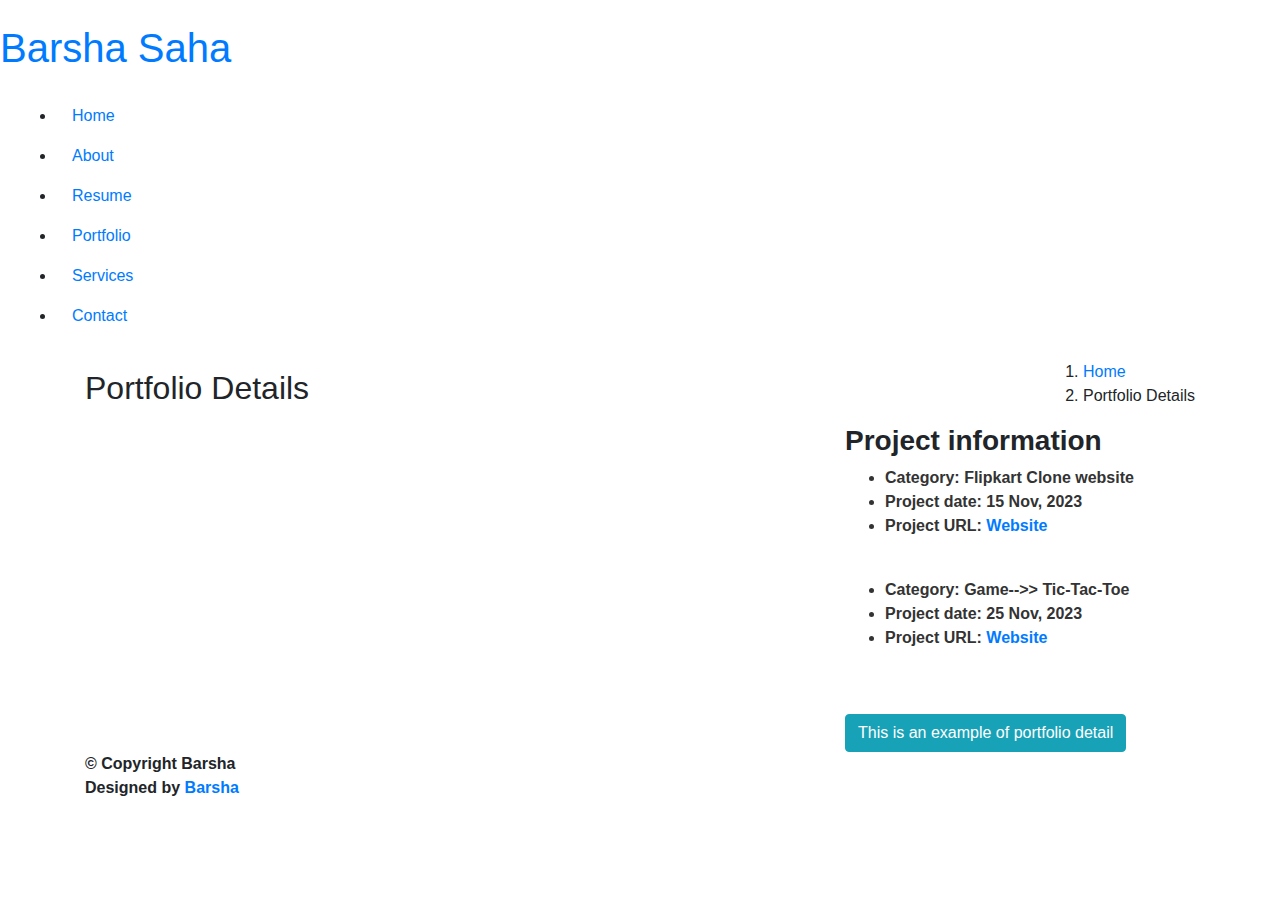
==== project-details.html @ 7800660f "Add files via upload" ====
<!DOCTYPE html>
<html lang="en">

<head>
  <meta charset="utf-8">
  <meta content="width=device-width, initial-scale=1.0" name="viewport">

  <title>Project</title>
  <meta content="" name="description">
  <meta content="" name="keywords">

  <!-- Favicons -->
  <link href="assets/img/favicon.png" rel="icon">
  <link href="assets/img/apple-touch-icon.png" rel="apple-touch-icon">

  <!-- Google Fonts -->
  <link href="https://fonts.googleapis.com/css?family=Open+Sans:300,300i,400,400i,600,600i,700,700i|Raleway:300,300i,400,400i,500,500i,600,600i,700,700i|Poppins:300,300i,400,400i,500,500i,600,600i,700,700i" rel="stylesheet">

  <!-- Vendor CSS Files -->
  <link href="assets/vendor/aos/aos.css" rel="stylesheet">
  <link href="assets/vendor/bootstrap/css/bootstrap.min.css" rel="stylesheet">
  <link href="assets/vendor/bootstrap-icons/bootstrap-icons.css" rel="stylesheet">
  <link href="assets/vendor/boxicons/css/boxicons.min.css" rel="stylesheet">
  <link href="assets/vendor/glightbox/css/glightbox.min.css" rel="stylesheet">
  <link href="assets/vendor/swiper/swiper-bundle.min.css" rel="stylesheet">

  <!-- Template Main CSS File -->
  <link href="assets/css/style.css" rel="stylesheet">
   <!-- Bootstrap CSS link -->
<link href="https://maxcdn.bootstrapcdn.com/bootstrap/4.5.2/css/bootstrap.min.css" rel="stylesheet">

  <!-- =======================================================
  * Template Name: iPortfolio
  * Updated: Sep 18 2023 with Bootstrap v5.3.2
  * Template URL: https://bootstrapmade.com/iportfolio-bootstrap-portfolio-websites-template/
  * Author: BootstrapMade.com
  * License: https://bootstrapmade.com/license/
  ======================================================== -->
</head>

<body>

  <!-- ======= Mobile nav toggle button ======= -->
  <i class="bi bi-list mobile-nav-toggle d-xl-none"></i>

  <!-- ======= Header ======= -->
  <header id="header">
    <div class="d-flex flex-column">

      <div class="profile">
        <img src="assets/img/profile-img.jpg" alt="" class="img-fluid rounded-circle">
        <h1 class="text-light"><a href="index.html">Barsha Saha</a></h1>
        <div class="social-links mt-3 text-center">
          <a href="#" class="twitter"><i class="bx bxl-twitter"></i></a>
          <a href="#" class="facebook"><i class="bx bxl-facebook"></i></a>
          <a href="#" class="instagram"><i class="bx bxl-instagram"></i></a>
          <a href="#" class="google-plus"><i class="bx bxl-skype"></i></a>
          <a href="#" class="linkedin"><i class="bx bxl-linkedin"></i></a>
        </div>
      </div>

      <nav id="navbar" class="nav-menu navbar">
        <ul>
          <li><a href="#hero" class="nav-link scrollto active"><i class="bx bx-home"></i> <span>Home</span></a></li>
          <li><a href="#about" class="nav-link scrollto"><i class="bx bx-user"></i> <span>About</span></a></li>
          <li><a href="#resume" class="nav-link scrollto"><i class="bx bx-file-blank"></i> <span>Resume</span></a></li>
          <li><a href="#portfolio" class="nav-link scrollto"><i class="bx bx-book-content"></i> <span>Portfolio</span></a></li>
          <li><a href="#services" class="nav-link scrollto"><i class="bx bx-server"></i> <span>Services</span></a></li>
          <li><a href="#contact" class="nav-link scrollto"><i class="bx bx-envelope"></i> <span>Contact</span></a></li>
        </ul>
      </nav><!-- .nav-menu -->
    </div>
  </header><!-- End Header -->

  <main id="main">

    <!-- ======= Breadcrumbs ======= -->
    <section id="breadcrumbs" class="breadcrumbs">
      <div class="container">

        <div class="d-flex justify-content-between align-items-center">
          <h2>Portfolio Details</h2>
          <ol>
            <li><a href="index.html">Home</a></li>
            <li>Portfolio Details</li>
          </ol>
        </div>

      </div>
    </section><!-- End Breadcrumbs -->

    <!-- ======= Portfolio Details Section ======= -->
    <section id="portfolio-details" class="portfolio-details">
      <div class="container">

        <div class="row gy-4">

          <div class="col-lg-8">
            <div class="portfolio-details-slider swiper">
              <div class="swiper-wrapper align-items-center">

                <div class="swiper-slide">
                  <img src="assets/img/portfolio/portfolio-details-1.jpg" alt="">
                </div>

                <div class="swiper-slide">
                  <img src="assets/img/portfolio/portfolio-details-2.jpg" alt="">
                </div>

                <div class="swiper-slide">
                  <img src="assets/img/portfolio/portfolio-details-3.jpg" alt="">
                </div>

              </div>
              <div class="swiper-pagination"></div>
            </div>
          </div>

          <div class="col-lg-4">
    <div class="portfolio-info">
        <h3><strong>Project information<strong></h3>
       <ul style="font-family: Arial, sans-serif; font-size: 16px; font-weight: bold; color: #333;">
    <li>Category: Flipkart Clone website</li>
    <li>Project date: 15 Nov, 2023</li>
    <li>Project URL: <a href="https://techbarsha.github.io/flipcart_clone-fronted/">Website</a></li>
</ul>
<br>
<ul style="font-family: Arial, sans-serif; font-size: 16px; font-weight: bold; color: #333;">
    <li>Category: Game-->> Tic-Tac-Toe</li>
    <li>Project date: 25 Nov, 2023</li>
    <li>Project URL: <a href="https://techbarsha.github.io/tic-tac-toe/">Website</a></li>
</ul>

    </div>
    <br><br><span></span>
    <div class="portfolio-description">
        <!-- Button to trigger the collapse -->
        <button type="button" class="btn btn-info" data-toggle="collapse" data-target="#collapseContent">
            This is an example of portfolio detail
        </button>

        <!-- Collapsible content -->
        <div id="collapseContent" class="collapse">
            <p style="font-family: Arial, sans-serif; font-size: 16px; font-weight: bold; color: #333;">
                I am a passionate web developer and graphic designer, dedicated to creating visually stunning and user-friendly websites. With expertise in front-end and back-end development, I strive to bring ideas to life through captivating designs and seamless functionality. In addition to my skills in web development and design, I have a strong interest in digital forensics, Python, web development, and the C language. Whether you're looking for a visually captivating website or a compelling graphic design, I am here to bring your ideas to life. Let's work together to create something exceptional and make a positive impact in our respective fields. Thank you for visiting my website, and I look forward to connecting with you soon!
            </p>
        </div>
    </div>
</div>

    </section><!-- End Portfolio Details Section -->

  </main><!-- End #main -->

  <!-- ======= Footer ======= -->
  <footer id="footer">
    <div class="container">
      <div class="copyright">
        &copy; Copyright <strong><span>Barsha</span></strong>
      </div>
      <div class="credits">
        <!-- All the links in the footer should remain intact. -->
        <!-- You can delete the links only if you purchased the pro version. -->
        <!-- Licensing information: https://bootstrapmade.com/license/ -->
        <!-- Purchase the pro version with working PHP/AJAX contact form: https://bootstrapmade.com/iportfolio-bootstrap-portfolio-websites-template/ -->
        Designed by <a href="https://bootstrapmade.com/">Barsha</a>
      </div>
    </div>
  </footer><!-- End  Footer -->

  <a href="#" class="back-to-top d-flex align-items-center justify-content-center"><i class="bi bi-arrow-up-short"></i></a>

  <!-- Vendor JS Files -->
  <script src="assets/vendor/purecounter/purecounter_vanilla.js"></script>
  <script src="assets/vendor/aos/aos.js"></script>
  <script src="assets/vendor/bootstrap/js/bootstrap.bundle.min.js"></script>
  <script src="assets/vendor/glightbox/js/glightbox.min.js"></script>
  <script src="assets/vendor/isotope-layout/isotope.pkgd.min.js"></script>
  <script src="assets/vendor/swiper/swiper-bundle.min.js"></script>
  <script src="assets/vendor/typed.js/typed.umd.js"></script>
  <script src="assets/vendor/waypoints/noframework.waypoints.js"></script>
  <script src="assets/vendor/php-email-form/validate.js"></script>
  
<!-- Bootstrap JS and jQuery links -->
<script src="https://ajax.googleapis.com/ajax/libs/jquery/3.5.1/jquery.min.js"></script>
<script src="https://maxcdn.bootstrapcdn.com/bootstrap/4.5.2/js/bootstrap.min.js"></script>

  <!-- Template Main JS File -->
  <script src="assets/js/main.js"></script>

</body>

</html>
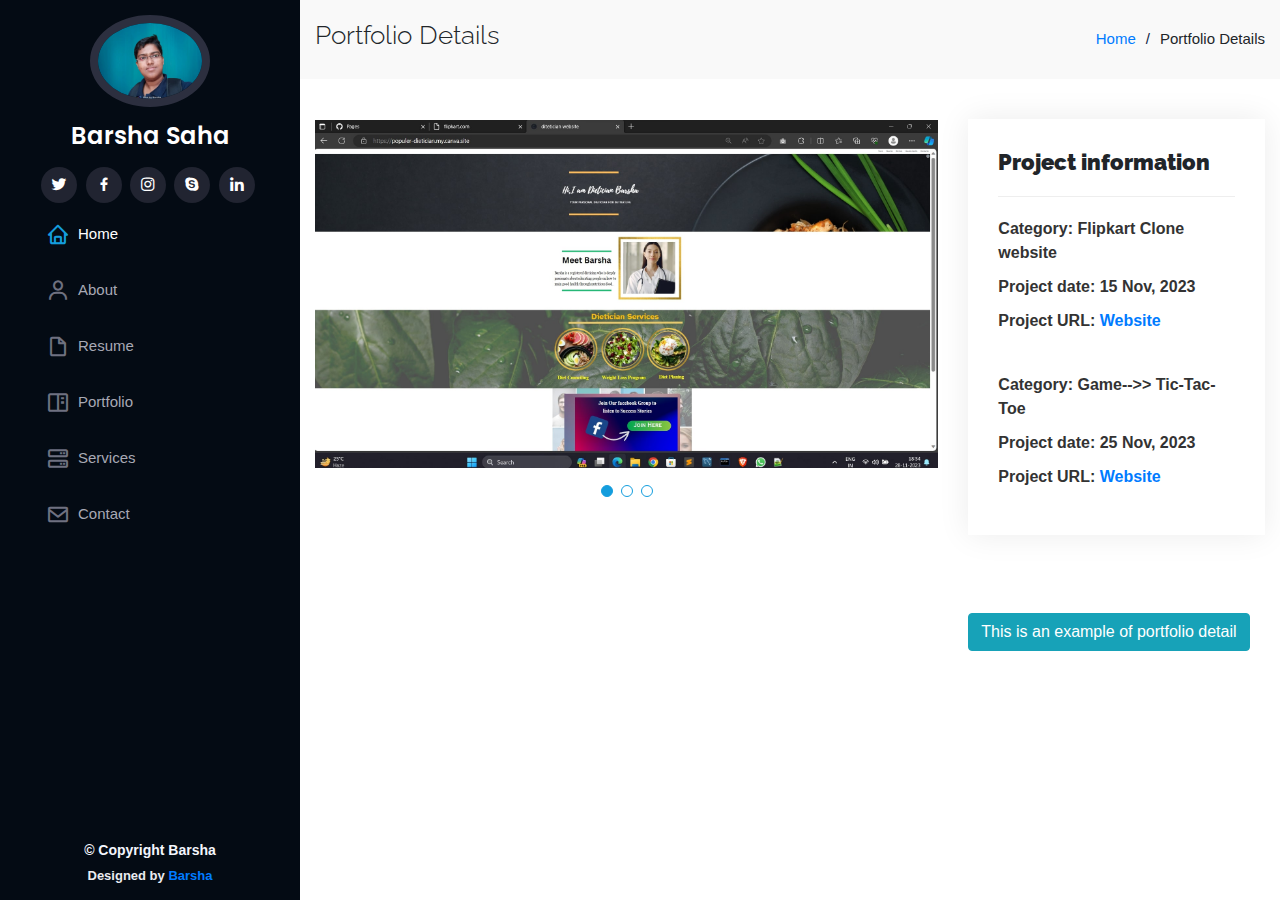
==== commit 912d846c: "Update project-details.html" ====
--- a/project-details.html
+++ b/project-details.html
@@ -122,7 +122,7 @@
        <ul style="font-family: Arial, sans-serif; font-size: 16px; font-weight: bold; color: #333;">
     <li>Category: Flipkart Clone website</li>
     <li>Project date: 15 Nov, 2023</li>
-    <li>Project URL: <a href="https://techbarsha.github.io/flipcart_clone-fronted/">Website</a></li>
+    <li>Project URL: <a href="https://techbarsha.github.io/flipkart_clone-fronted/">Website</a></li>
 </ul>
 <br>
 <ul style="font-family: Arial, sans-serif; font-size: 16px; font-weight: bold; color: #333;">
@@ -190,4 +190,4 @@
 
 </body>
 
-</html>+</html>
